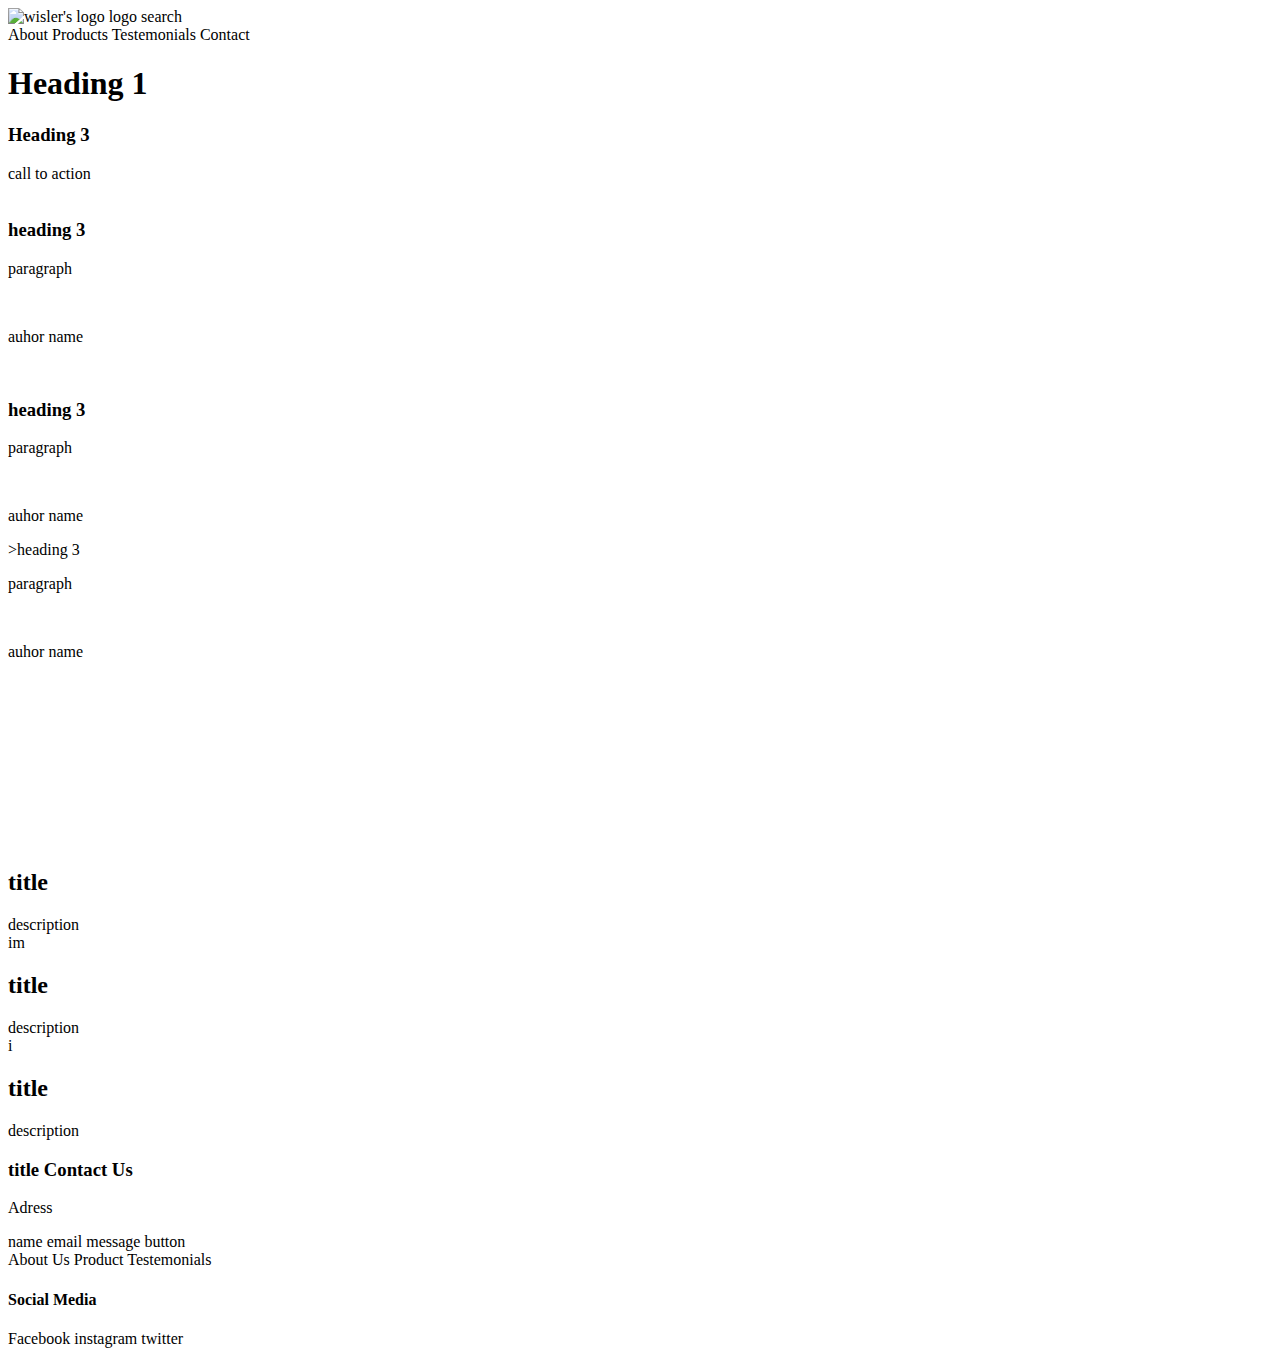
==== index.html @ d7641766 "html day1" ====
<!DOCTYPE html>
<html lang="en">
<head>
    <meta charset="UTF-8">
    <meta http-equiv="X-UA-Compatible" content="IE=edge">
    <meta name="viewport" content="width=
    , initial-scale=1.0">
    <meta name="description" content="WIsler UX/UI designer king">
    <meta name="keywords" content="UX/UI, Wisler101">
    <meta name="author" content="Wisler">
    <title>Wisler coding 101</title>
</head>
<body>
<!-- Header - start -->
<header>
<img src="" alt="wisler's logo"> logo
search
<nav>
    About
    Products
    Testemonials
    Contact
</nav>
</header>
<!-- Header - end -->

<!-- Hero - start -->
<section>
<h1> Heading 1</h1>
<h3> Heading 3</h3>
call to action
</section>
<!-- Hero - end -->

<!-- Articles Cards - start -->
<section>
       <!-- Card 1 - start -->
       <div>
           <img src="" alt="">
           <h3>heading 3</h3>
           <p>paragraph</p>
           <img src="" alt="">
           <p> auhor name</p>
    </div>
       <!-- Card 1 - end -->

    <!-- Card 2 - start -->
    <div>
        <img src="" alt="">
        <h3>heading 3</h3>
        <p>paragraph</p>
        <img src="" alt="">
        <p> auhor name</p>
        </div>
    <!-- Card 2 - end -->

    <!-- Card 3 - start -->
           <div>
            >heading 3</h3>
            <p>paragraph</p>
            <img src="" alt="">
            <p> auhor name</p>
           </div>
            <!-- Card 3 - end -->
            </section>
<!-- Articles Cards - end -->

<!-- Video - start -->
<section>
<video src="" type="video/,p4">
</video>
</section>
<!-- Video - start -->

<!-- feature - start -->
<section>
    <!-- feature 1 - start -->
    <div></div>
    <img src="" alt="">
    <h2>title</h2>
    <p1>description</p1>
</div>
    <!-- feature 1 - end -->

     <!-- feature 2 - start -->
     <div>
     im<img src="" alt="">
     <h2>title</h2>
     <p1>description</p1>
    </div>

     <!-- feature 2 - end -->

      <!-- feature 3 - start -->
      <div>
    i<img src="" alt="">
    <h2>title</h2>
    <p1>description</p1>
</div>
    <!-- feature 3 - end -->
</section>
<!-- feature - end -->

<!-- Contact - start -->
<section></section>
<div>
<h3>title Contact Us</h3>
<p>Adress</p>
</div>
<div>
name
email
message
button
</div>
</section>
<!-- Contact - end -->
<footer></footer>
    <!-- Menu - start -->
    <div>
    About Us
    Product
    Testemonials
</div>
    <!-- Menu - end -->

    <!-- social Media - start -->
    <div>
    <h4>Social Media</h4>
    Facebook
    instagram
    twitter

</div>
    <!-- social Media - end -->
</footer>
<!-- fooder - start -->

</body>
</html>
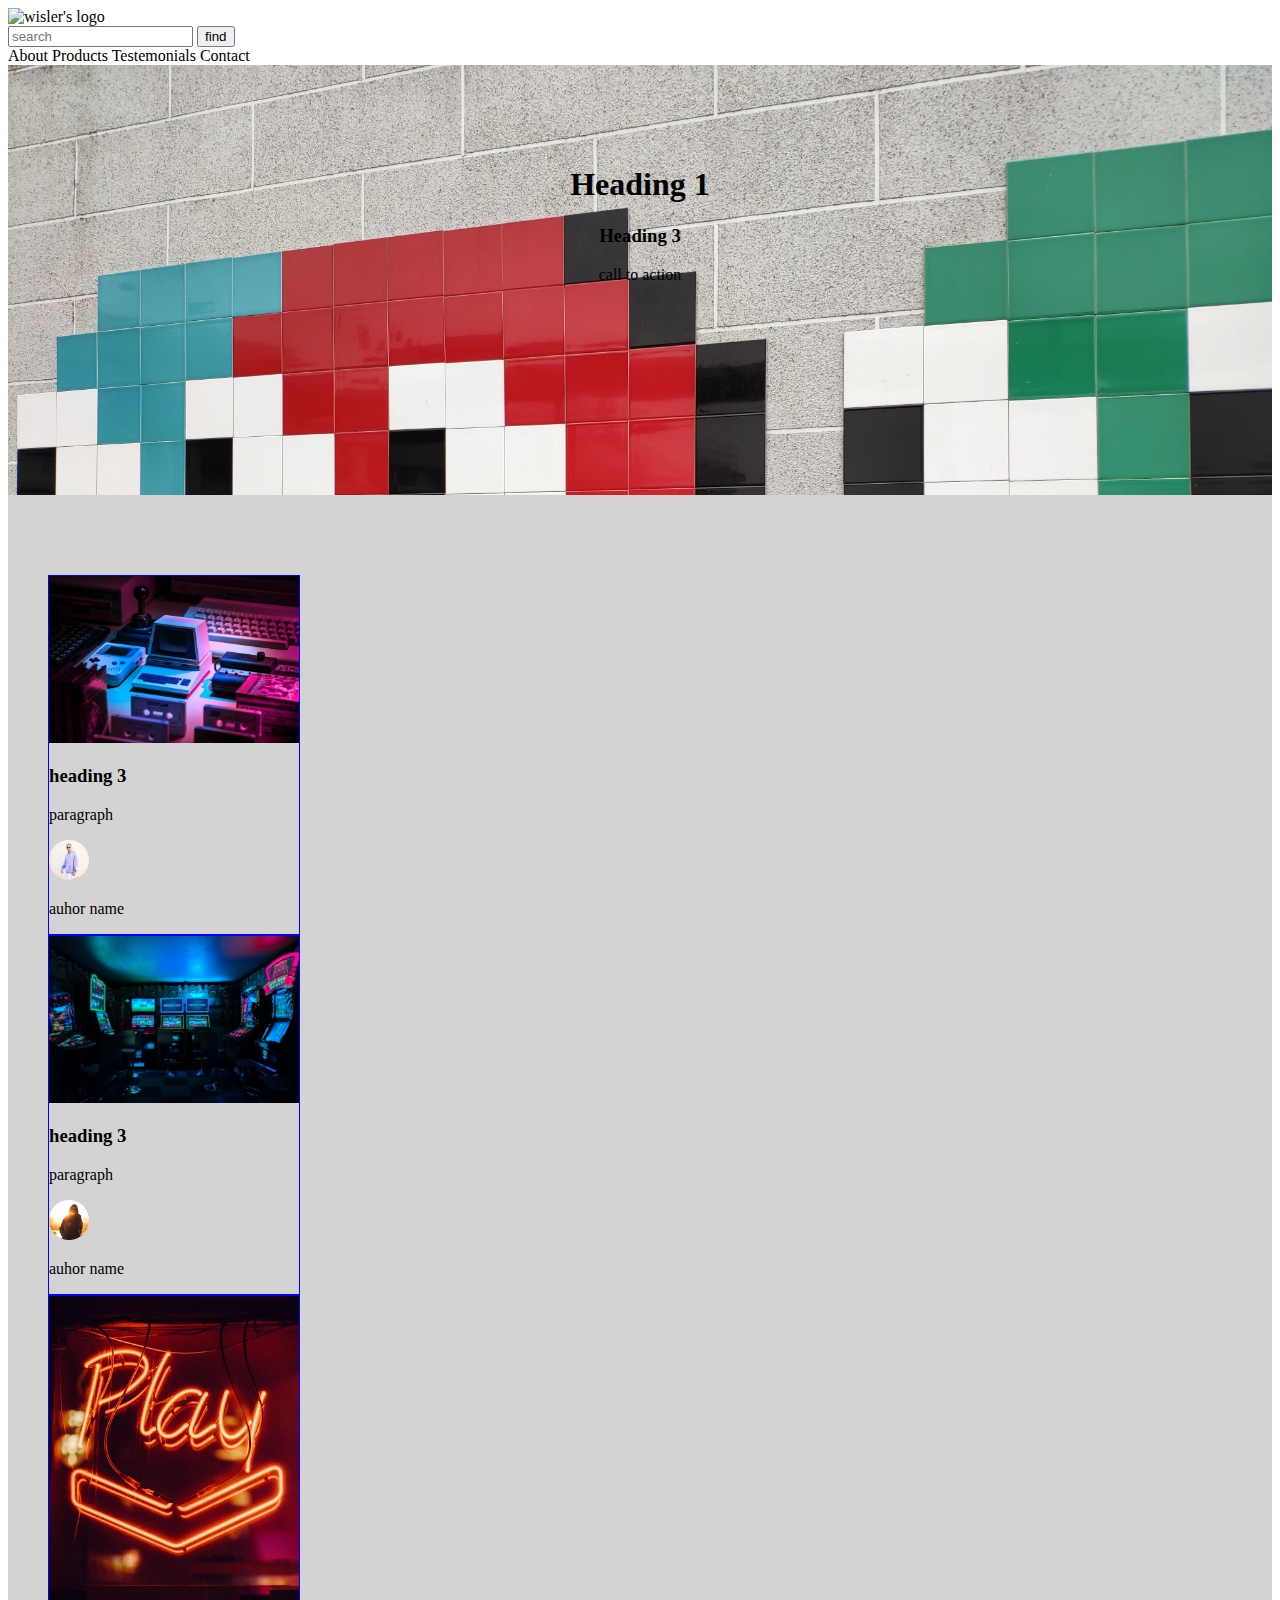
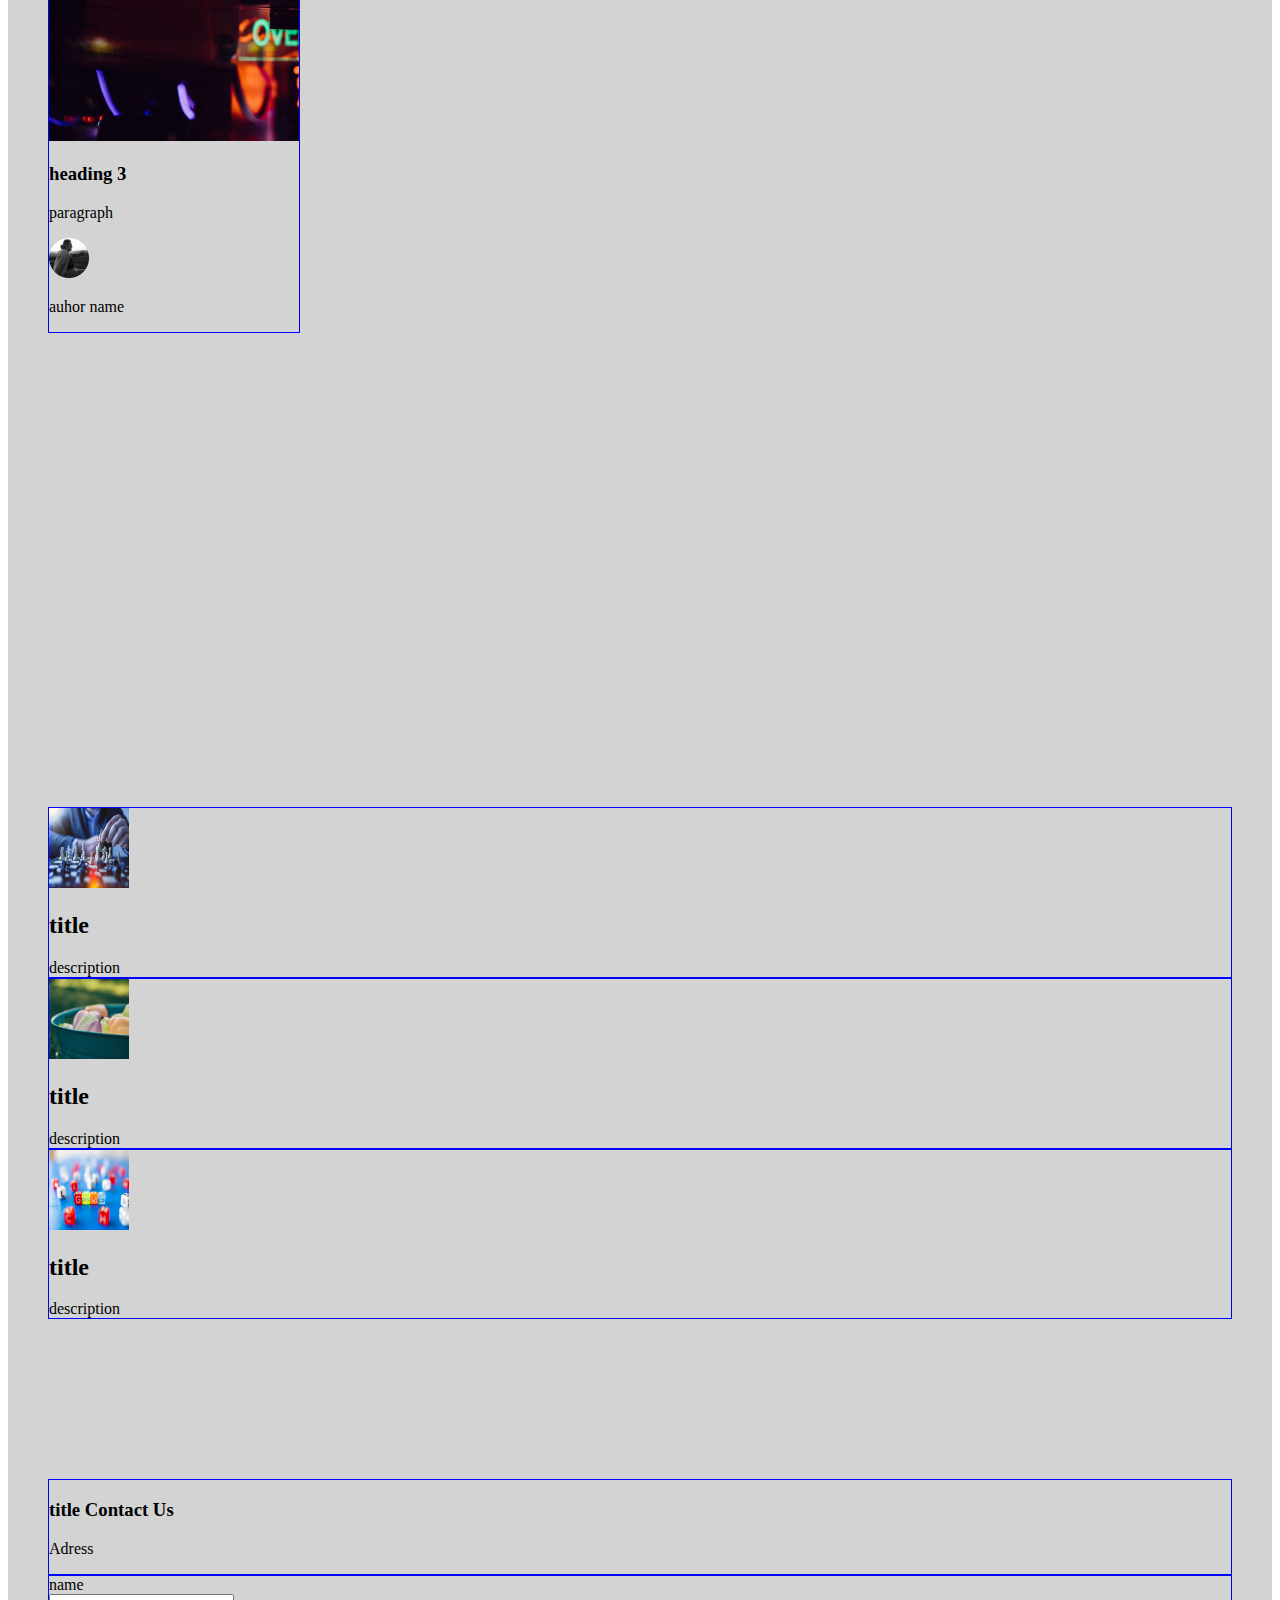
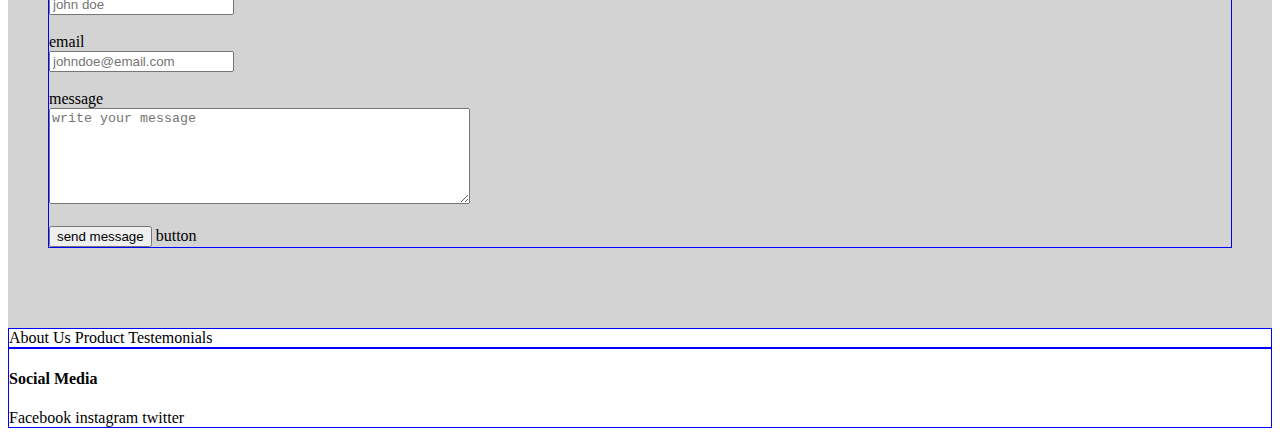
==== commit f795ae5e: "coding day 2" ====
--- a/index.html
+++ b/index.html
@@ -1,5 +1,6 @@
 <!DOCTYPE html>
 <html lang="en">
+
 <head>
     <meta charset="UTF-8">
     <meta http-equiv="X-UA-Compatible" content="IE=edge">
@@ -9,132 +10,159 @@
     <meta name="keywords" content="UX/UI, Wisler101">
     <meta name="author" content="Wisler">
     <title>Wisler coding 101</title>
+    <link rel="stylesheet" href="css/style.css">
 </head>
+
 <body>
-<!-- Header - start -->
-<header>
-<img src="" alt="wisler's logo"> logo
-search
-<nav>
-    About
-    Products
-    Testemonials
-    Contact
-</nav>
-</header>
-<!-- Header - end -->
+    <!-- Header - start -->
+    <header>
+        <img src="https://www.ironhack.com/assets/icons/ironhack_logos/logo.svg" alt="wisler's logo">
 
-<!-- Hero - start -->
-<section>
-<h1> Heading 1</h1>
-<h3> Heading 3</h3>
-call to action
-</section>
-<!-- Hero - end -->
+        <form action="#">
 
-<!-- Articles Cards - start -->
-<section>
-       <!-- Card 1 - start -->
-       <div>
-           <img src="" alt="">
-           <h3>heading 3</h3>
-           <p>paragraph</p>
-           <img src="" alt="">
-           <p> auhor name</p>
-    </div>
-       <!-- Card 1 - end -->
+            <input type="search" placeholder="search">
+            <input type="submit" value="find">
+        </form>
 
-    <!-- Card 2 - start -->
-    <div>
-        <img src="" alt="">
-        <h3>heading 3</h3>
-        <p>paragraph</p>
-        <img src="" alt="">
-        <p> auhor name</p>
+        <nav>
+            About
+            Products
+            Testemonials
+            Contact
+        </nav>
+    </header>
+    <!-- Header - end -->
+
+    <!-- Hero - start -->
+    <section id="hero">
+        <h1> Heading 1</h1>
+        <h3> Heading 3</h3>
+        call to action
+    </section>
+    <!-- Hero - end -->
+
+    <!-- Articles Cards - start -->
+    <section>
+        <!-- Card 1 - start -->
+        <div class="card">
+            <img src="img/lorenzo-herrera-p0j-mE6mGo4-unsplash.jpg" alt="" class="img-card">
+            <h3>heading 3</h3>
+            <p>paragraph</p>
+            <img src="img/avatar_01.png" alt="avatar">
+            <p>auhor name</p>
         </div>
-    <!-- Card 2 - end -->
+        <!-- Card 1 - end -->
 
-    <!-- Card 3 - start -->
-           <div>
-            >heading 3</h3>
+        <!-- Card 2 - start -->
+        <div class="card">
+            <img src="img/carl-raw-m3hn2Kn5Bns-unsplash.jpg" alt="avatar" class="img-card">
+            <h3>heading 3</h3>
             <p>paragraph</p>
-            <img src="" alt="">
-            <p> auhor name</p>
-           </div>
-            <!-- Card 3 - end -->
-            </section>
-<!-- Articles Cards - end -->
+            <img src="img/avatar_02.png" alt="">
+            <p>auhor name</p>
+        </div>
+        <!-- Card 2 - end -->
 
-<!-- Video - start -->
-<section>
-<video src="" type="video/,p4">
-</video>
-</section>
-<!-- Video - start -->
+        <!-- Card 3 - start -->
+        <div class="card">
+            <img src="img/clem-onojeghuo-kfoSKoWc9Gg-unsplash.jpg" alt="avatar" class="img-card">
+            <h3>heading 3</h3>
+            <p>paragraph</p>
+            <img src="img/avatar_03.png" alt="avatar">
+            <p>auhor name</p>
+        </div>
+        <!-- Card 3 - end -->
+    </section>
+    <!-- Articles Cards - end -->
 
-<!-- feature - start -->
-<section>
-    <!-- feature 1 - start -->
-    <div></div>
-    <img src="" alt="">
-    <h2>title</h2>
-    <p1>description</p1>
-</div>
-    <!-- feature 1 - end -->
+    <!-- Video - start -->
+    <section>
+        <video src="" type="video/,p4">
+        </video>
+    </section>
+    <!-- Video - start -->
 
-     <!-- feature 2 - start -->
-     <div>
-     im<img src="" alt="">
-     <h2>title</h2>
-     <p1>description</p1>
-    </div>
+    <!-- feature - start -->
+    <section>
+        <!-- feature 1 - start -->
+        <div>
+            <img src="img/jeshoots-com-fzOITuS1DIQ-unsplash.jpg" alt="" class="img-feat">
+            <h2>title</h2>
+            <p1>description</p1>
+        </div>
+        <!-- feature 1 - end -->
 
-     <!-- feature 2 - end -->
+        <!-- feature 2 - start -->
+        <div>
+            <img src="img/aaron-burden-EwQvHL2ETx8-unsplash.jpg" alt="" class="img-feat">
+            <h2>title</h2>
+            <p1>description</p1>
+        </div>
 
-      <!-- feature 3 - start -->
-      <div>
-    i<img src="" alt="">
-    <h2>title</h2>
-    <p1>description</p1>
-</div>
-    <!-- feature 3 - end -->
-</section>
-<!-- feature - end -->
+        <!-- feature 2 - end -->
 
-<!-- Contact - start -->
-<section></section>
-<div>
-<h3>title Contact Us</h3>
-<p>Adress</p>
-</div>
-<div>
-name
-email
-message
-button
-</div>
-</section>
-<!-- Contact - end -->
-<footer></footer>
+        <!-- feature 3 - start -->
+        <div>
+            <img src="img/andrey-metelev-DEuansgqjns-unsplash.jpg" alt="" class="img-feat">
+            <h2>title</h2>
+            <p1>description</p1>
+        </div>
+        <!-- feature 3 - end -->
+    </section>
+    <!-- feature - end -->
+
+    <!-- Contact - start -->
+    <section>
+        <div>
+            <h3>title Contact Us</h3>
+            <p>Adress</p>
+        </div>
+        <div>
+            <form>
+                <label for="name">name</label><br>
+
+                <input id="name" type="text" placeholder="john doe">
+
+                <br><br>
+
+
+                <label for="email">email</label><br>
+                <input id="email" type="email" placeholder="johndoe@email.com">
+
+                <br><br>
+
+                <label for="message">message</label><br>
+                <textarea id="message" rows="6" cols="50" placeholder="write your message"></textarea>
+
+                <br><br>
+
+                <input type="submit" value="send message">
+                button
+            </form>
+        </div>
+    </section>
+    <!-- Contact - end -->
+    <footer></footer>
     <!-- Menu - start -->
     <div>
-    About Us
-    Product
-    Testemonials
-</div>
+        About Us
+        Product
+        Testemonials
+    </div>
     <!-- Menu - end -->
 
     <!-- social Media - start -->
     <div>
-    <h4>Social Media</h4>
-    Facebook
-    instagram
-    twitter
+        <h4>Social Media</h4>
+        Facebook
+        instagram
+        twitter
 
-</div>
+    </div>
     <!-- social Media - end -->
-</footer>
-<!-- fooder - start -->
+    </footer>
+    <!-- fooder - start -->
 
 </body>
+
 </html>--- a/css/style.css
+++ b/css/style.css
@@ -0,0 +1,35 @@
+
+div {
+    border: 1px blue solid;
+}
+
+section {
+    background-color: lightgray;
+    padding: 80px 40px;
+}
+img {
+    /* width: 100%; */
+}
+
+.card {
+    width: 250px;
+    
+}
+
+.img-feat{
+    width: 80px;
+    height: 80px;
+    border-radius: 50;
+}
+
+.img-card {
+width: 100%;
+}
+
+
+#hero {
+    background-image: url("../img/kirill-sharkovski-jZ9TPXjoZQk-unsplash.jpg");
+    background-size: cover;
+    height: 30vh;
+    text-align: center;class="img-card"
+}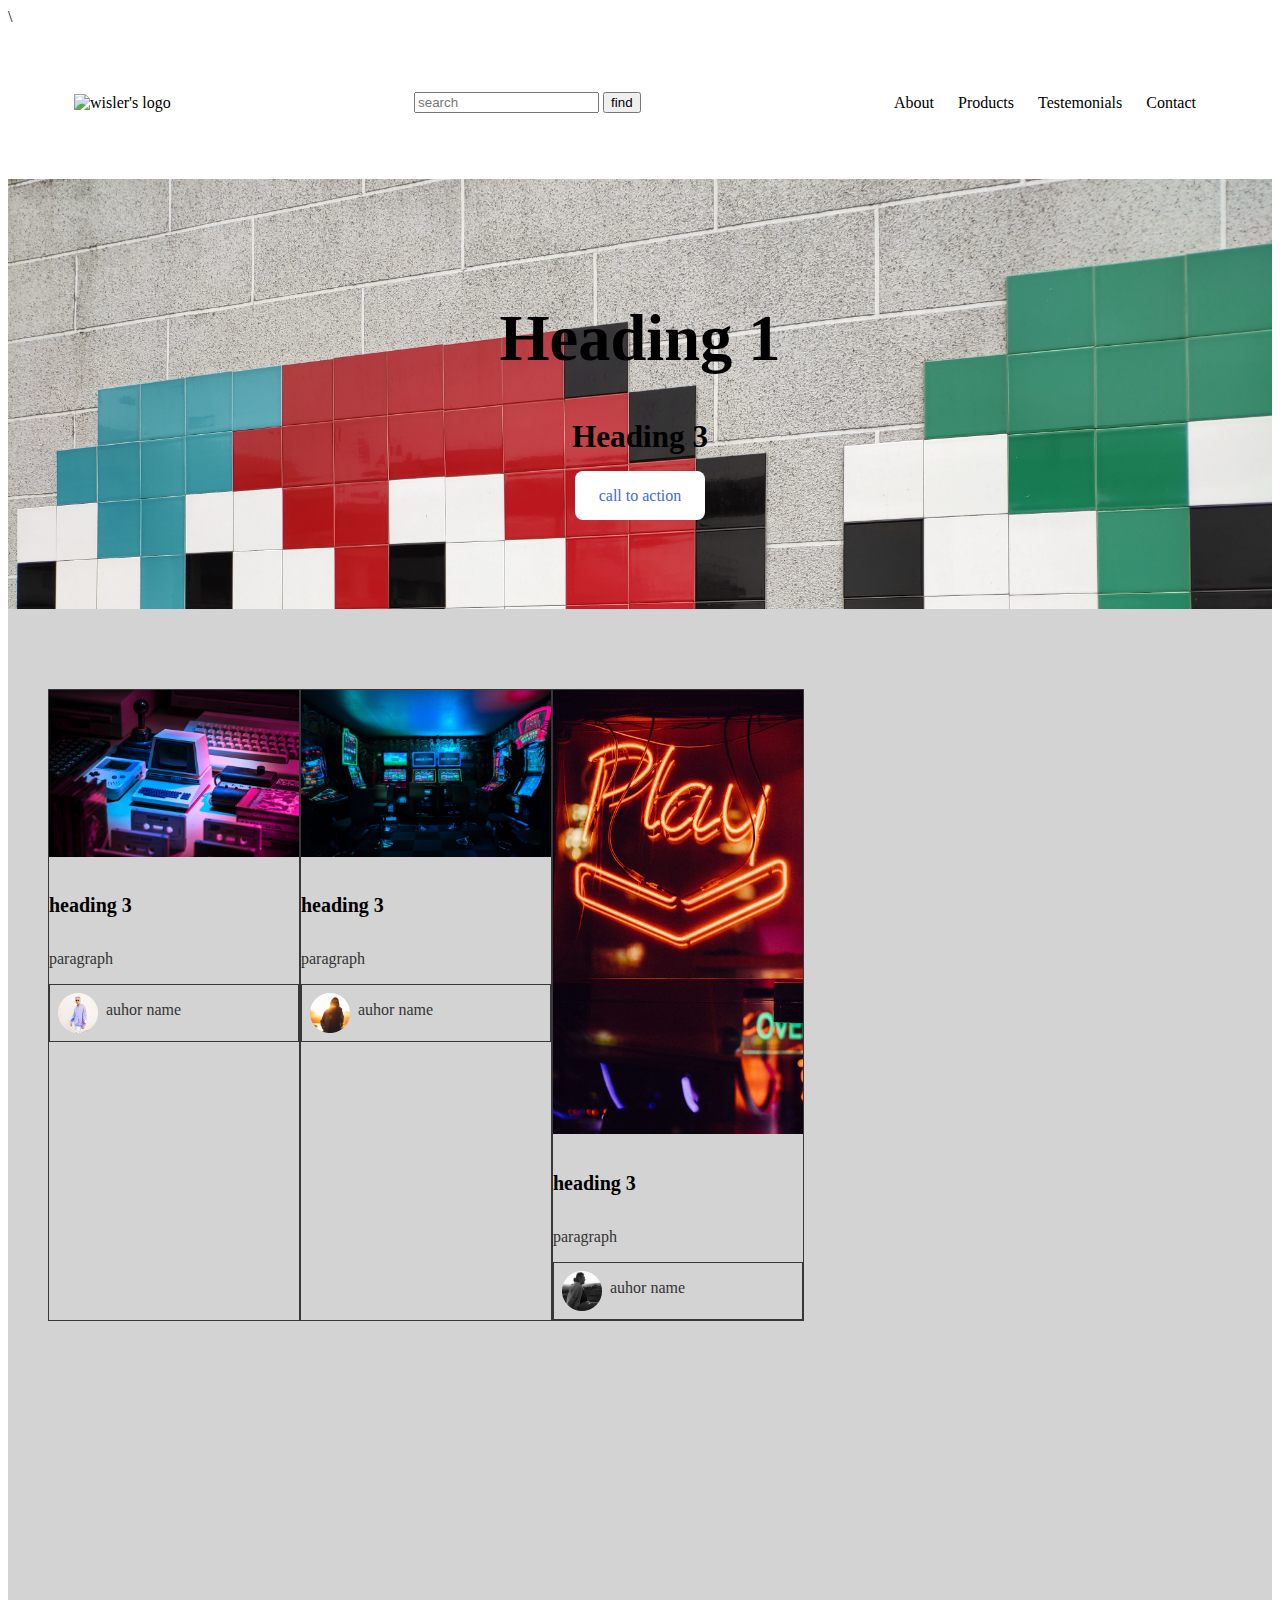
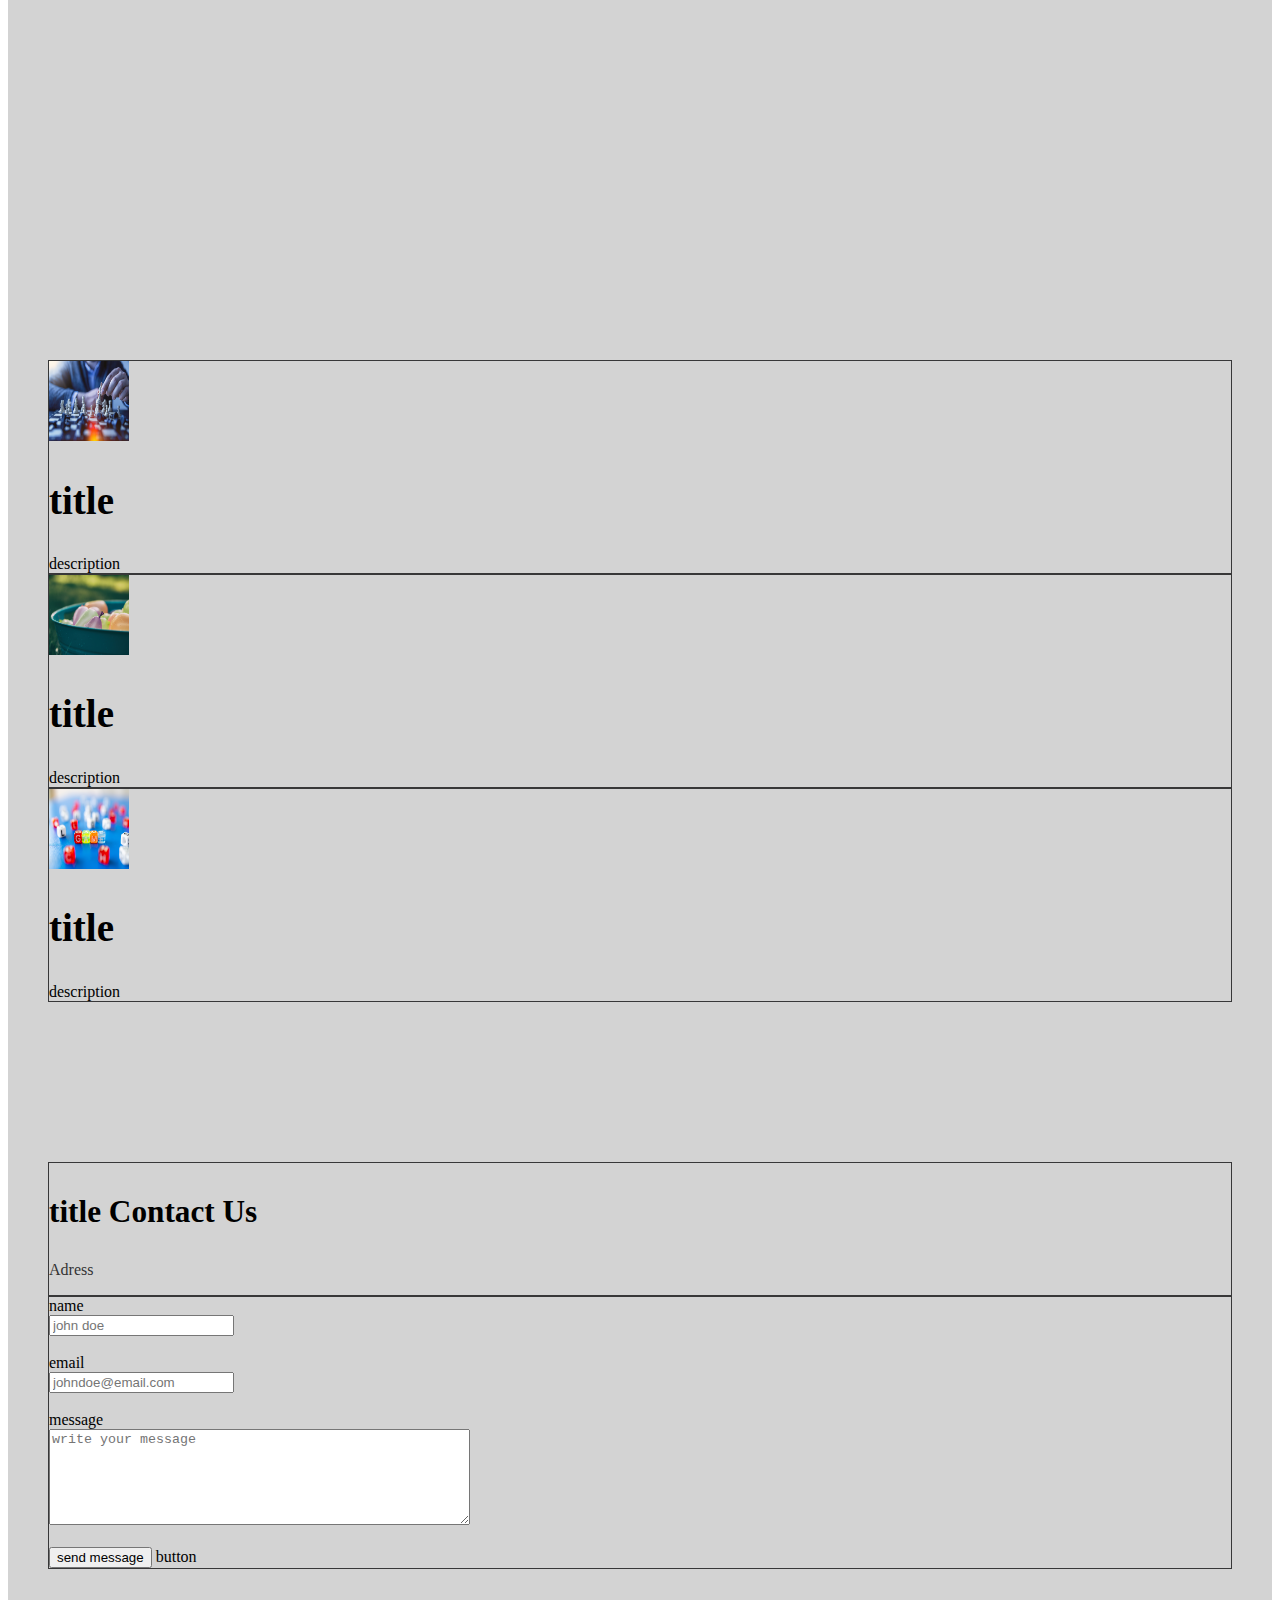
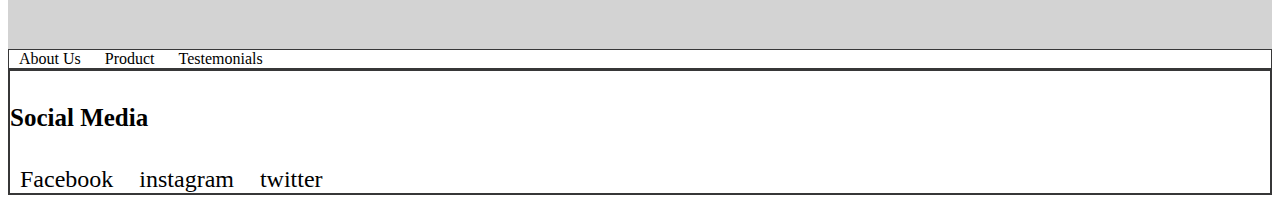
==== commit 2d1f420c: "day 3" ====
--- a/index.html
+++ b/index.html
@@ -11,11 +11,19 @@
     <meta name="author" content="Wisler">
     <title>Wisler coding 101</title>
     <link rel="stylesheet" href="css/style.css">
+
+    <!-- google fonts -->\
+    <link rel="preconnect" href="https://fonts.gstatic.com">
+    <link href="https://fonts.googleapis.com/css2?family=Quicksand&display=swap" rel="stylesheet">
+
+    <!-- icons -->
+    <link href="https://cdn.jsdelivr.net/npm/remixicon@2.5.0/fonts/remixicon.css" rel="stylesheet">
+
 </head>
 
 <body>
     <!-- Header - start -->
-    <header>
+    <header class="container"> 
         <img src="https://www.ironhack.com/assets/icons/ironhack_logos/logo.svg" alt="wisler's logo">
 
         <form action="#">
@@ -25,10 +33,10 @@
         </form>
 
         <nav>
-            About
-            Products
-            Testemonials
-            Contact
+           <a href=""> About </a>
+           <a href=""> Products </a>
+           <a href=""> Testemonials </a>
+           <a href="#contact"> Contact </a>
         </nav>
     </header>
     <!-- Header - end -->
@@ -37,48 +45,54 @@
     <section id="hero">
         <h1> Heading 1</h1>
         <h3> Heading 3</h3>
-        call to action
+       <a href="#" class="cta-button"><i class="ri-shopping-cart-2-fill"></i> call to action </a>
     </section>
     <!-- Hero - end -->
 
     <!-- Articles Cards - start -->
-    <section>
+    <section id="articles" class="container">
         <!-- Card 1 - start -->
         <div class="card">
             <img src="img/lorenzo-herrera-p0j-mE6mGo4-unsplash.jpg" alt="" class="img-card">
-            <h3>heading 3</h3>
+            <h5>heading 3</h5>
             <p>paragraph</p>
-            <img src="img/avatar_01.png" alt="avatar">
+            <Div class="container">
+            <img src="img/avatar_01.png" alt="avatar" class="author-photo"> 
             <p>auhor name</p>
+            </Div>
         </div>
         <!-- Card 1 - end -->
 
         <!-- Card 2 - start -->
         <div class="card">
             <img src="img/carl-raw-m3hn2Kn5Bns-unsplash.jpg" alt="avatar" class="img-card">
-            <h3>heading 3</h3>
+            <h5>heading 3</h5>
             <p>paragraph</p>
-            <img src="img/avatar_02.png" alt="">
+            <Div class="container">
+            <img src="img/avatar_02.png" alt="" class="author-photo">
             <p>auhor name</p>
+            </Div>
         </div>
         <!-- Card 2 - end -->
 
         <!-- Card 3 - start -->
         <div class="card">
             <img src="img/clem-onojeghuo-kfoSKoWc9Gg-unsplash.jpg" alt="avatar" class="img-card">
-            <h3>heading 3</h3>
+            <h5>heading 3</h5>
             <p>paragraph</p>
-            <img src="img/avatar_03.png" alt="avatar">
+            <Div class="container">
+            <img src="img/avatar_03.png" alt="avatar" class="author-photo">
             <p>auhor name</p>
+            </Div>
         </div>
         <!-- Card 3 - end -->
     </section>
     <!-- Articles Cards - end -->
 
     <!-- Video - start -->
-    <section>
-        <video src="" type="video/,p4">
-        </video>
+    <section id="video">
+        
+        <iframe width="560" height="315" src="https://www.youtube.com/embed/XodAVdadsic" title="YouTube video player" frameborder="0" allow="accelerometer; autoplay; clipboard-write; encrypted-media; gyroscope; picture-in-picture" allowfullscreen></iframe>
     </section>
     <!-- Video - start -->
 
@@ -112,7 +126,7 @@
     <!-- feature - end -->
 
     <!-- Contact - start -->
-    <section>
+    <section id="contact">
         <div>
             <h3>title Contact Us</h3>
             <p>Adress</p>
@@ -145,18 +159,19 @@
     <footer></footer>
     <!-- Menu - start -->
     <div>
-        About Us
-        Product
-        Testemonials
+       <a href=""> About Us </a>
+       <a href=""> Product </a>
+       <a href=""> Testemonials </a>
     </div>
     <!-- Menu - end -->
 
     <!-- social Media - start -->
     <div>
+        <div class="icons">
         <h4>Social Media</h4>
-        Facebook
-        instagram
-        twitter
+        <a href="https://www.facebook.com/wisler"><i class="ri-facebook-box-line"></i> Facebook</a>
+        <a href="https://www.instagram.com/wisler"><i class="ri-instagram-line"></i> instagram</a>
+        <a href="https://www.twitter.com/wisler"><i class="ri-twitter-line"></i> twitter</a>
 
     </div>
     <!-- social Media - end -->
--- a/css/style.css
+++ b/css/style.css
@@ -1,12 +1,40 @@
+
+h1, h2, h3, h4, h5, h6, p, {font-family: 'Quicksand', sans-serif;
+
+}
+
+h1 {font-size: 4.029rem;
+}
+h2 {font-size: 2.441rem;
+}
+h3 {font-size: 1.953rem;
+}
+h4 {font-size: 1.563rem;
+}
+h5 {font-size: 1.25rem;
+}
+h6 {font-size: 1rem;
+}
+p {color: #333;
+}
+
+
 
 div {
-    border: 1px blue solid;
+    border: 1px rgb(55, 55, 56) solid;
 }
 
 section {
     background-color: lightgray;
     padding: 80px 40px;
 }
+
+header {
+    justify-content: space-between;
+    align-items: center;
+    padding: 66px;
+}
+
 img {
     /* width: 100%; */
 }
@@ -32,4 +60,48 @@
     background-size: cover;
     height: 30vh;
     text-align: center;class="img-card"
+}
+
+.icons {font-size: 24px;
+}
+
+.container {
+    display: flex;
+  }
+  .author-card {
+      align-items: center;
+  }
+  .author-photo {
+      width: 40px;
+      height: 40px;
+      margin: 8px;
+  }
+
+
+/* links */
+a:link, a:visited {
+    padding: 10px;
+    text-decoration: none;
+    color: black;
+}
+a:hover {
+    color: royalblue;
+}
+a:active {
+    color: lime;
+}
+
+/* cta botton */
+a.cta-button:link,  a.cta-button:visited {
+    background-color: white;
+    border-radius: 8px;
+    color: royalblue;
+    padding: 16px 24px;
+
+}a.cta-button:hover {
+    background-color: lightsteelblue;
+}
+
+a.cta-button:active {
+    background-color: wheat;
 }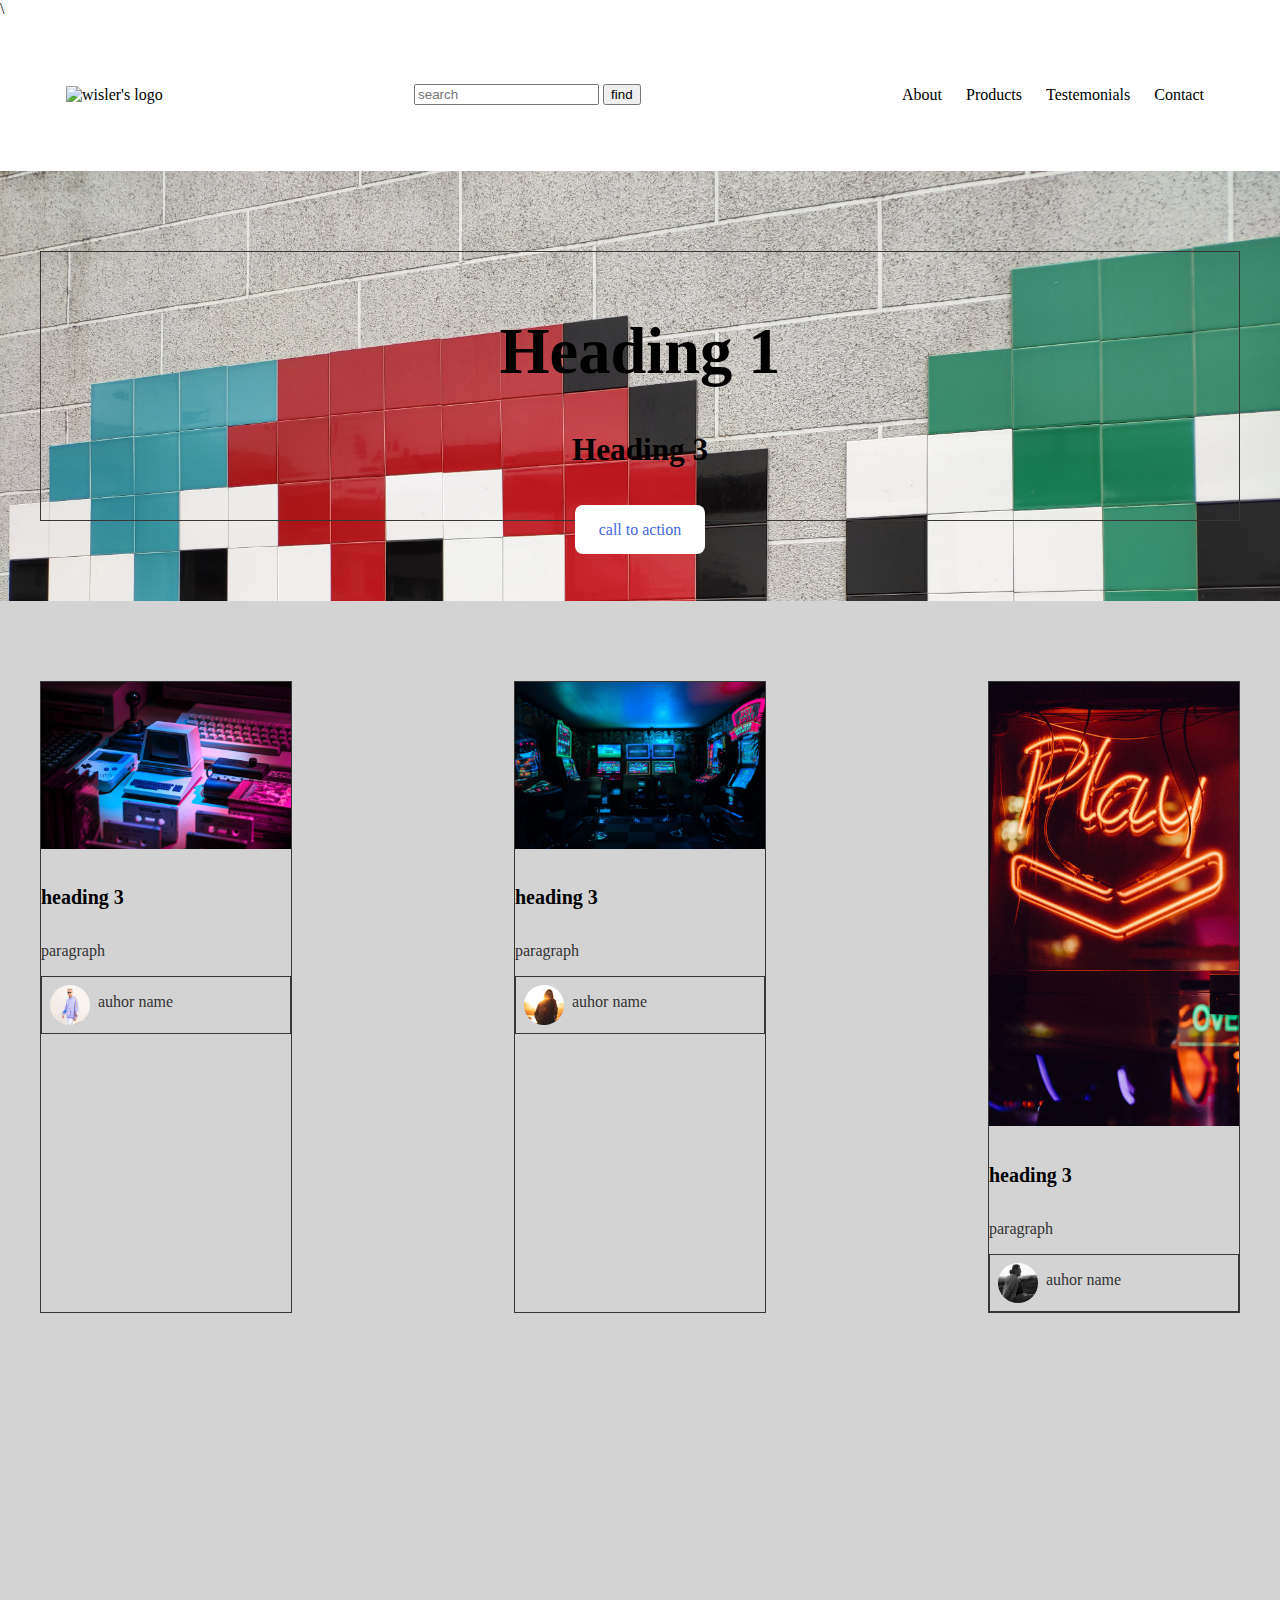
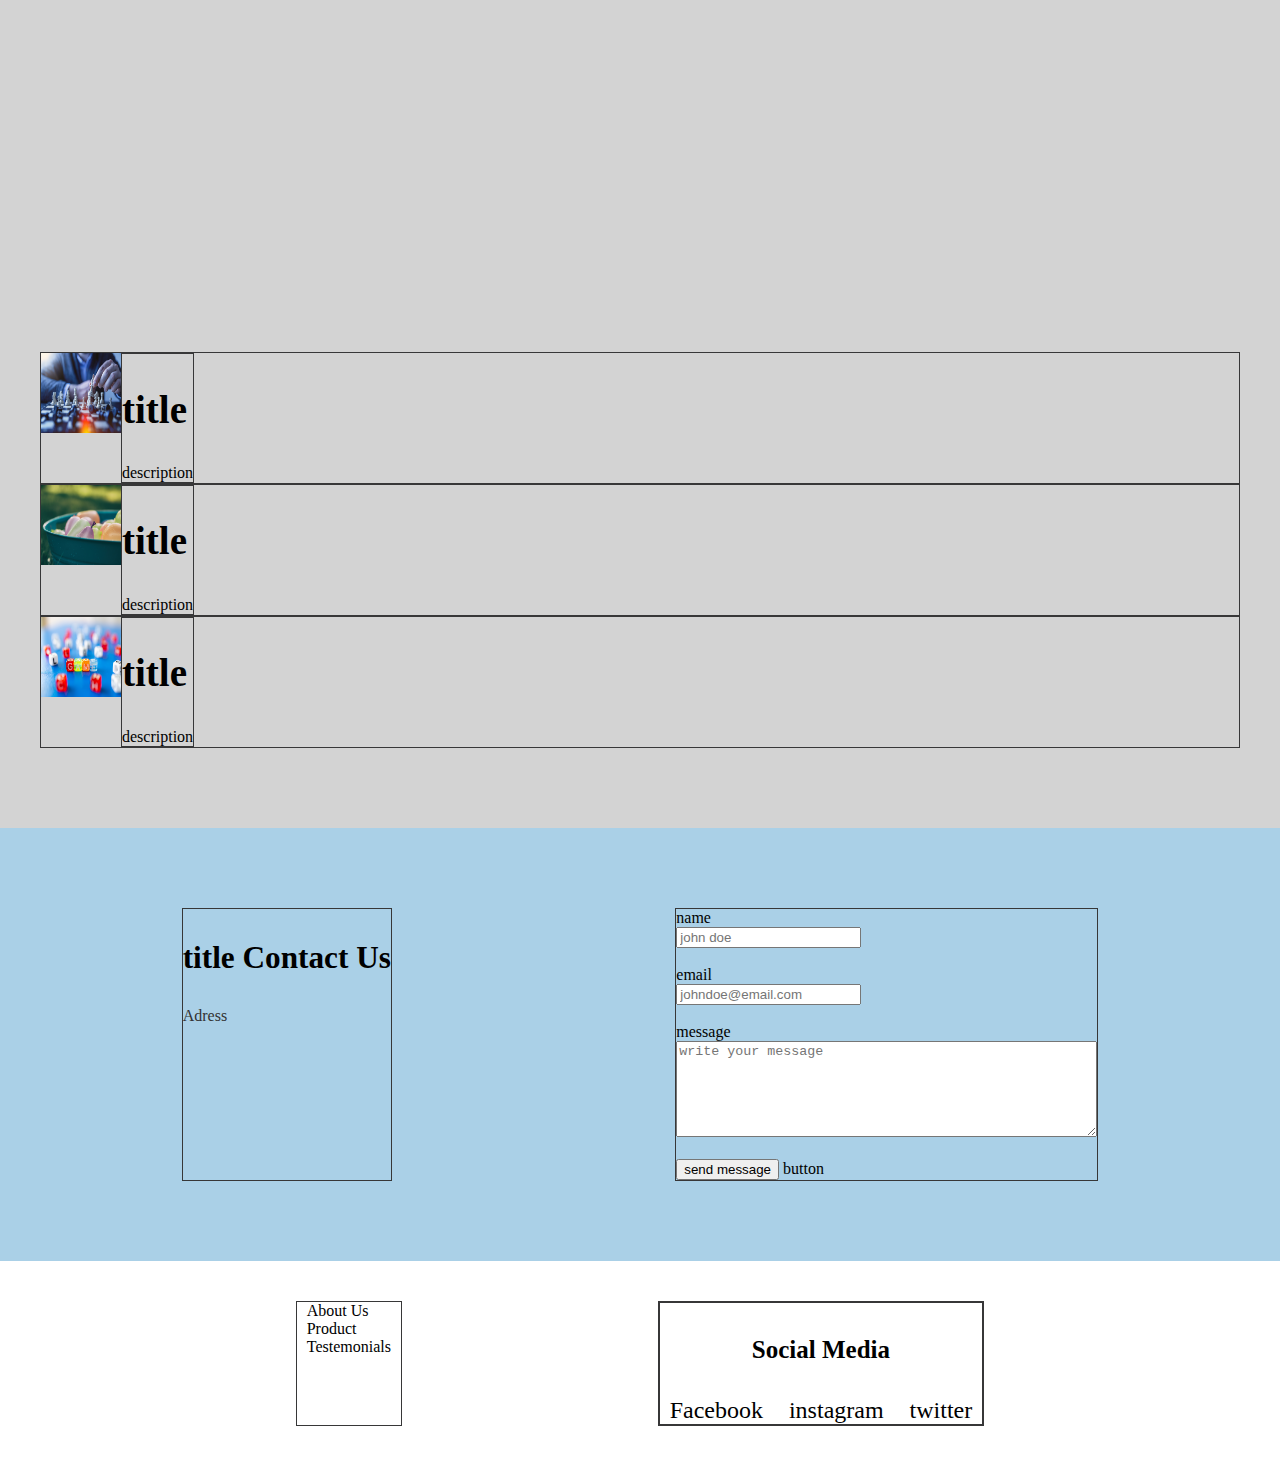
==== commit 03569a5f: "day 4" ====
--- a/index.html
+++ b/index.html
@@ -43,8 +43,10 @@
 
     <!-- Hero - start -->
     <section id="hero">
+        <div>
         <h1> Heading 1</h1>
         <h3> Heading 3</h3>
+    </div>
        <a href="#" class="cta-button"><i class="ri-shopping-cart-2-fill"></i> call to action </a>
     </section>
     <!-- Hero - end -->
@@ -97,36 +99,39 @@
     <!-- Video - start -->
 
     <!-- feature - start -->
-    <section>
+    <section id="features">
         <!-- feature 1 - start -->
-        <div>
+        <div class="container">
             <img src="img/jeshoots-com-fzOITuS1DIQ-unsplash.jpg" alt="" class="img-feat">
-            <h2>title</h2>
-            <p1>description</p1>
+            <div><h2>title</h2>
+                 <p1>description</p1>
+            </div>
         </div>
         <!-- feature 1 - end -->
 
         <!-- feature 2 - start -->
-        <div>
+        <div class="container">
             <img src="img/aaron-burden-EwQvHL2ETx8-unsplash.jpg" alt="" class="img-feat">
-            <h2>title</h2>
-            <p1>description</p1>
+            <div><h2>title</h2>
+                 <p1>description</p1>
+            </div>
         </div>
 
         <!-- feature 2 - end -->
 
         <!-- feature 3 - start -->
-        <div>
+        <div class="container">
             <img src="img/andrey-metelev-DEuansgqjns-unsplash.jpg" alt="" class="img-feat">
-            <h2>title</h2>
-            <p1>description</p1>
+            <div><h2>title</h2>
+                 <p1>description</p1>
+            </div>
         </div>
         <!-- feature 3 - end -->
     </section>
     <!-- feature - end -->
 
     <!-- Contact - start -->
-    <section id="contact">
+    <section id="contact" class="container">
         <div>
             <h3>title Contact Us</h3>
             <p>Adress</p>
@@ -156,23 +161,24 @@
         </div>
     </section>
     <!-- Contact - end -->
-    <footer></footer>
+    <footer class="container">
     <!-- Menu - start -->
     <div>
-       <a href=""> About Us </a>
-       <a href=""> Product </a>
-       <a href=""> Testemonials </a>
+       <a href="#"> About Us </a> <br>
+       <a href="#"> Product </a><br>
+       <a href="#"> Testemonials </a><br>
     </div>
     <!-- Menu - end -->
 
     <!-- social Media - start -->
     <div>
         <div class="icons">
-        <h4>Social Media</h4>
-        <a href="https://www.facebook.com/wisler"><i class="ri-facebook-box-line"></i> Facebook</a>
-        <a href="https://www.instagram.com/wisler"><i class="ri-instagram-line"></i> instagram</a>
-        <a href="https://www.twitter.com/wisler"><i class="ri-twitter-line"></i> twitter</a>
-
+            <h4>Social Media</h4>
+            <a href="https://www.facebook.com/wisler"><i class="ri-facebook-box-line"></i> Facebook</a>
+            <a href="https://www.instagram.com/wisler"><i class="ri-instagram-line"></i> instagram</a>
+            <a href="https://www.twitter.com/wisler"><i class="ri-twitter-line"></i> twitter</a>
+    
+        </div>
     </div>
     <!-- social Media - end -->
     </footer>
--- a/css/style.css
+++ b/css/style.css
@@ -1,6 +1,10 @@
 
-h1, h2, h3, h4, h5, h6, p, {font-family: 'Quicksand', sans-serif;
-
+h1, h2, h3, h4, h5, h6, p, {
+    font-family: 'Quicksand', sans-serif;
+    margin: 10px 0px;
+}
+body {
+    margin: 0;
 }
 
 h1 {font-size: 4.029rem;
@@ -35,6 +39,11 @@
     padding: 66px;
 }
 
+footer {
+    justify-content: space-evenly;
+    padding: 40px;
+}
+
 img {
     /* width: 100%; */
 }
@@ -59,10 +68,15 @@
     background-image: url("../img/kirill-sharkovski-jZ9TPXjoZQk-unsplash.jpg");
     background-size: cover;
     height: 30vh;
-    text-align: center;class="img-card"
+    text-align: center; class:"img-card"
+}
+#hero div {
+    padding: 20px;
 }
 
-.icons {font-size: 24px;
+.icons {
+    font-size: 24px;
+    text-align: center;
 }
 
 .container {
@@ -104,4 +118,14 @@
 
 a.cta-button:active {
     background-color: wheat;
+}
+
+
+#articles {
+    justify-content: space-between;
+}
+
+#contact {
+    justify-content: space-around;
+    background-color:rgb(170, 208, 231);
 }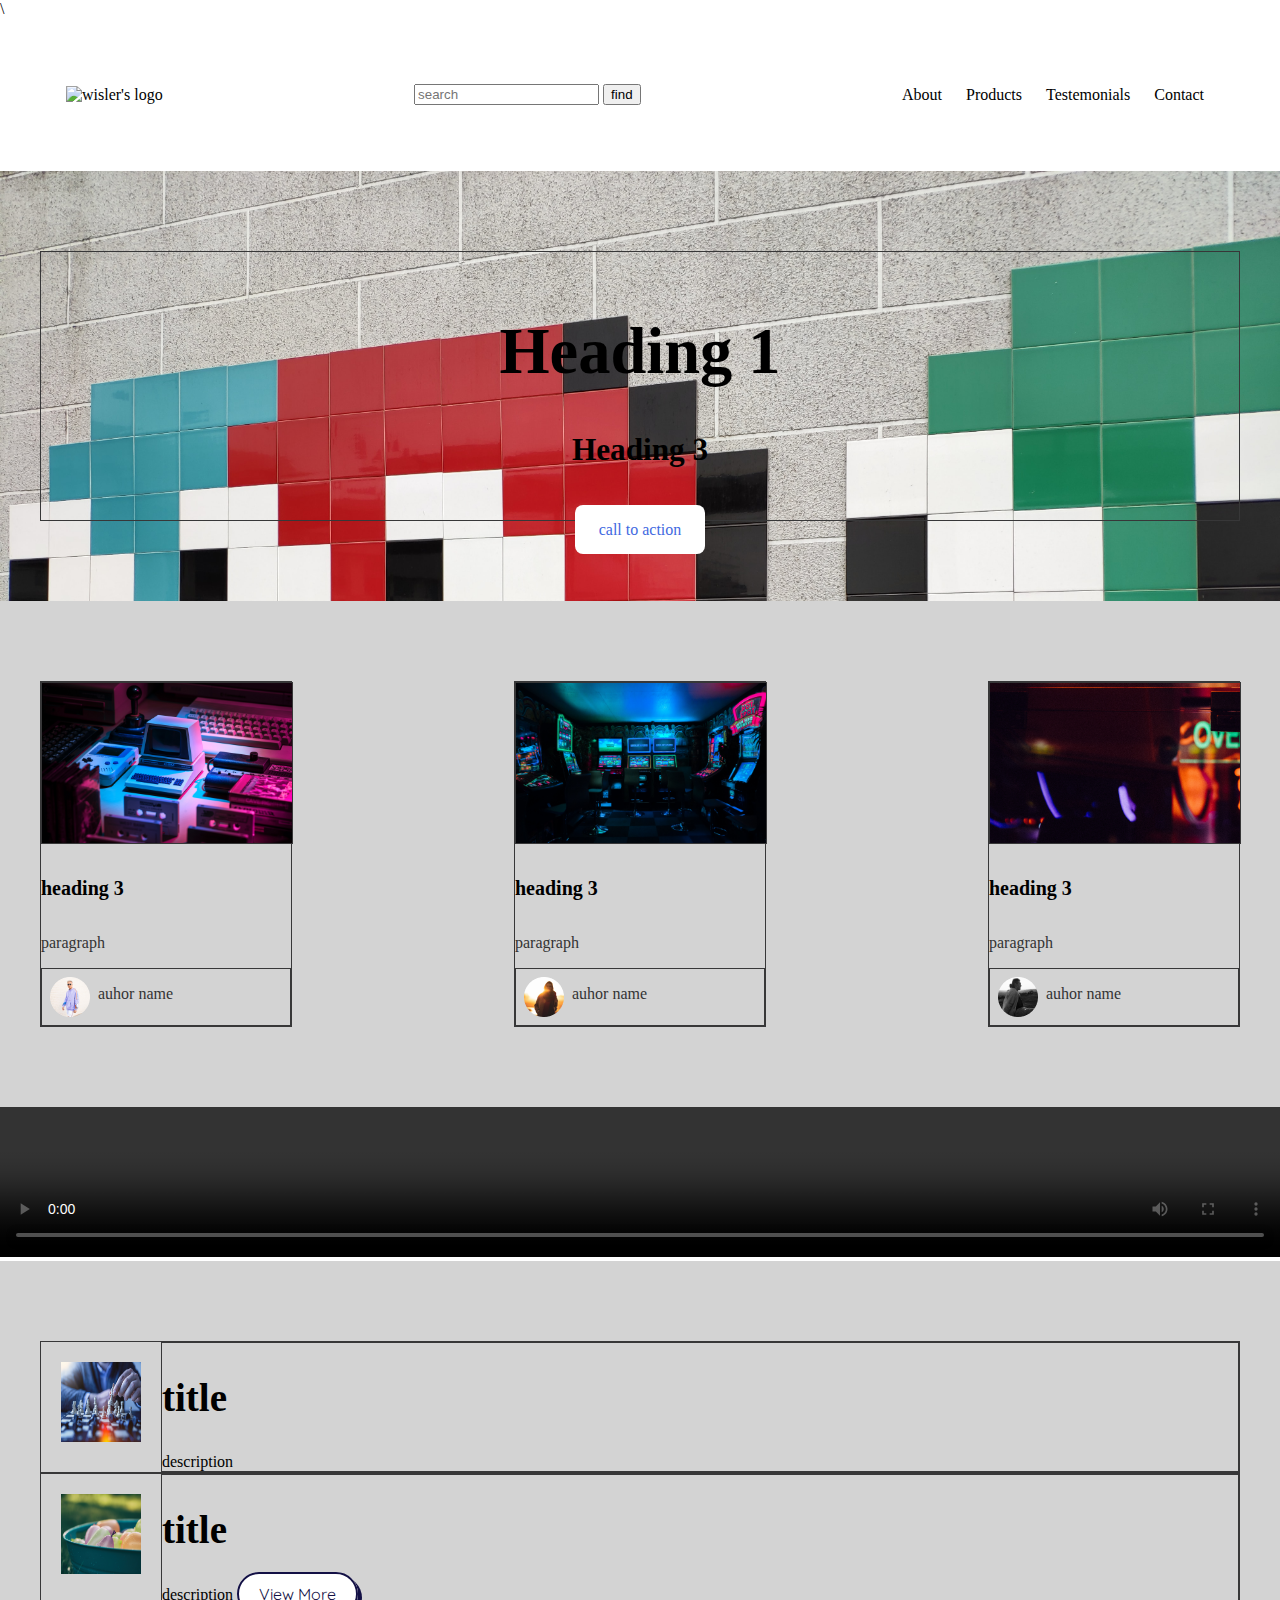
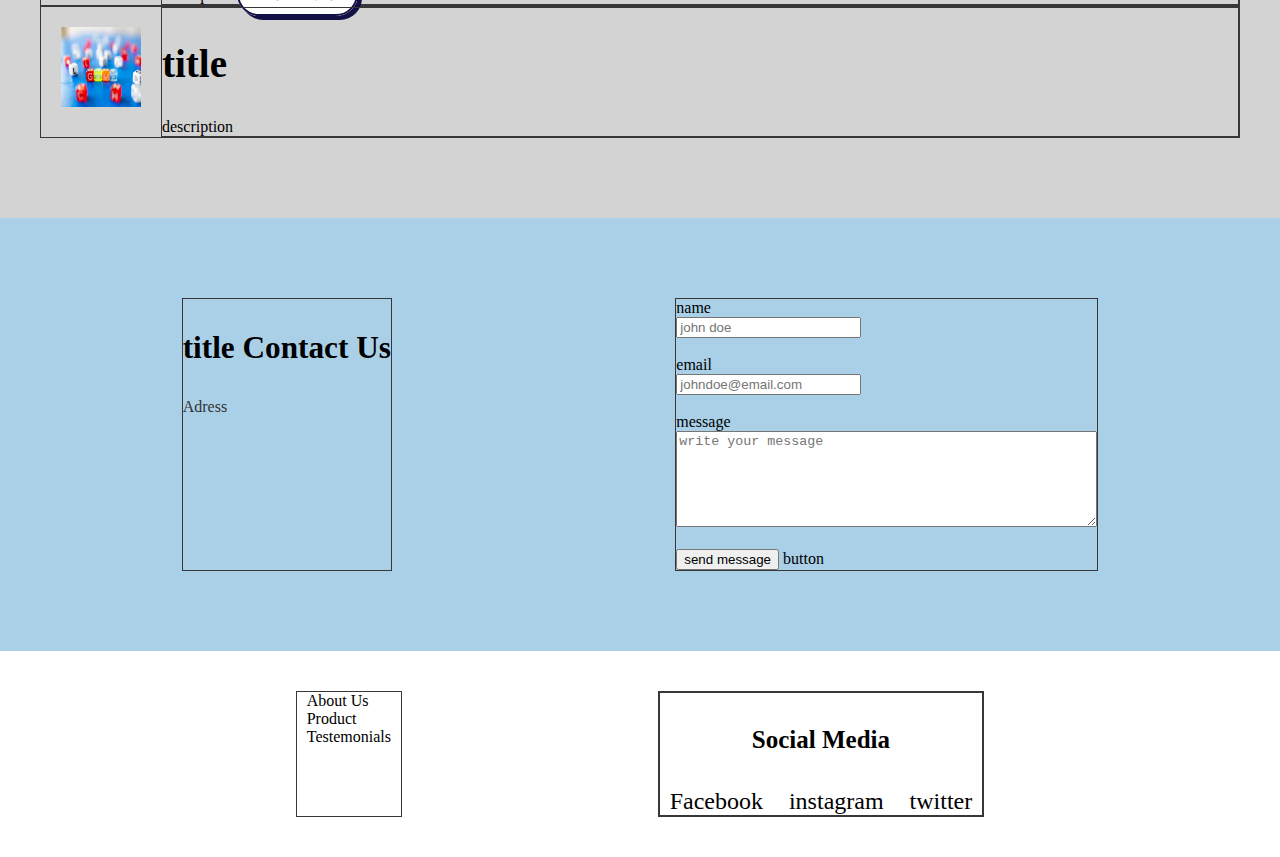
==== commit 7b379061: "day 5" ====
--- a/index.html
+++ b/index.html
@@ -55,7 +55,9 @@
     <section id="articles" class="container">
         <!-- Card 1 - start -->
         <div class="card">
+            <div class="img-holder">
             <img src="img/lorenzo-herrera-p0j-mE6mGo4-unsplash.jpg" alt="" class="img-card">
+        </div>
             <h5>heading 3</h5>
             <p>paragraph</p>
             <Div class="container">
@@ -67,7 +69,9 @@
 
         <!-- Card 2 - start -->
         <div class="card">
+            <div class="img-holder">
             <img src="img/carl-raw-m3hn2Kn5Bns-unsplash.jpg" alt="avatar" class="img-card">
+        </div>
             <h5>heading 3</h5>
             <p>paragraph</p>
             <Div class="container">
@@ -79,7 +83,9 @@
 
         <!-- Card 3 - start -->
         <div class="card">
+            <div class="img-holder">
             <img src="img/clem-onojeghuo-kfoSKoWc9Gg-unsplash.jpg" alt="avatar" class="img-card">
+        </div>
             <h5>heading 3</h5>
             <p>paragraph</p>
             <Div class="container">
@@ -92,10 +98,10 @@
     <!-- Articles Cards - end -->
 
     <!-- Video - start -->
-    <section id="video">
+    <video controls>
         
-        <iframe width="560" height="315" src="https://www.youtube.com/embed/XodAVdadsic" title="YouTube video player" frameborder="0" allow="accelerometer; autoplay; clipboard-write; encrypted-media; gyroscope; picture-in-picture" allowfullscreen></iframe>
-    </section>
+        <source src="https://www.youtube.com/embed/XodAVdadsic" title="YouTube video player">
+    </video>
     <!-- Video - start -->
 
     <!-- feature - start -->
@@ -103,7 +109,8 @@
         <!-- feature 1 - start -->
         <div class="container">
             <img src="img/jeshoots-com-fzOITuS1DIQ-unsplash.jpg" alt="" class="img-feat">
-            <div><h2>title</h2>
+            <div class="feature-item">
+                <h2>title</h2>
                  <p1>description</p1>
             </div>
         </div>
@@ -112,8 +119,10 @@
         <!-- feature 2 - start -->
         <div class="container">
             <img src="img/aaron-burden-EwQvHL2ETx8-unsplash.jpg" alt="" class="img-feat">
-            <div><h2>title</h2>
+            <div class="feature-item">
+                <h2>title</h2>
                  <p1>description</p1>
+                 <a href="#" class="btn-rocio">View More</a>
             </div>
         </div>
 
@@ -122,7 +131,8 @@
         <!-- feature 3 - start -->
         <div class="container">
             <img src="img/andrey-metelev-DEuansgqjns-unsplash.jpg" alt="" class="img-feat">
-            <div><h2>title</h2>
+            <div class="feature-item">
+                <h2>title</h2>
                  <p1>description</p1>
             </div>
         </div>
--- a/css/style.css
+++ b/css/style.css
@@ -50,17 +50,34 @@
 
 .card {
     width: 250px;
-    
+}
+
+.img-holder {
+    position: relative;
+    height: 160px;
+    width: 100%;
+    overflow: hidden;
+}
+
+.img-card {
+    position: absolute;
+    right: 0;
+    bottom: 0;
+    width: 100%;
 }
 
 .img-feat{
     width: 80px;
     height: 80px;
     border-radius: 50;
+    margin: 20px;
 }
 
-.img-card {
-width: 100%;
+video {
+    width: 100%;
+}
+#video {
+    padding: 0;
 }
 
 
@@ -128,4 +145,18 @@
 #contact {
     justify-content: space-around;
     background-color:rgb(170, 208, 231);
+}
+
+.feature-item {
+    flex-grow: 1;
+}
+
+a.btn-rocio {
+    font-family: 'Quicksand', sans-serif;
+    color: #131045;
+    background-color: white;
+    border: 2px solid #131045;
+    padding: 10px 20px;
+    box-shadow: 4px 4px 0 #131045;
+    border-radius: 100px;
 }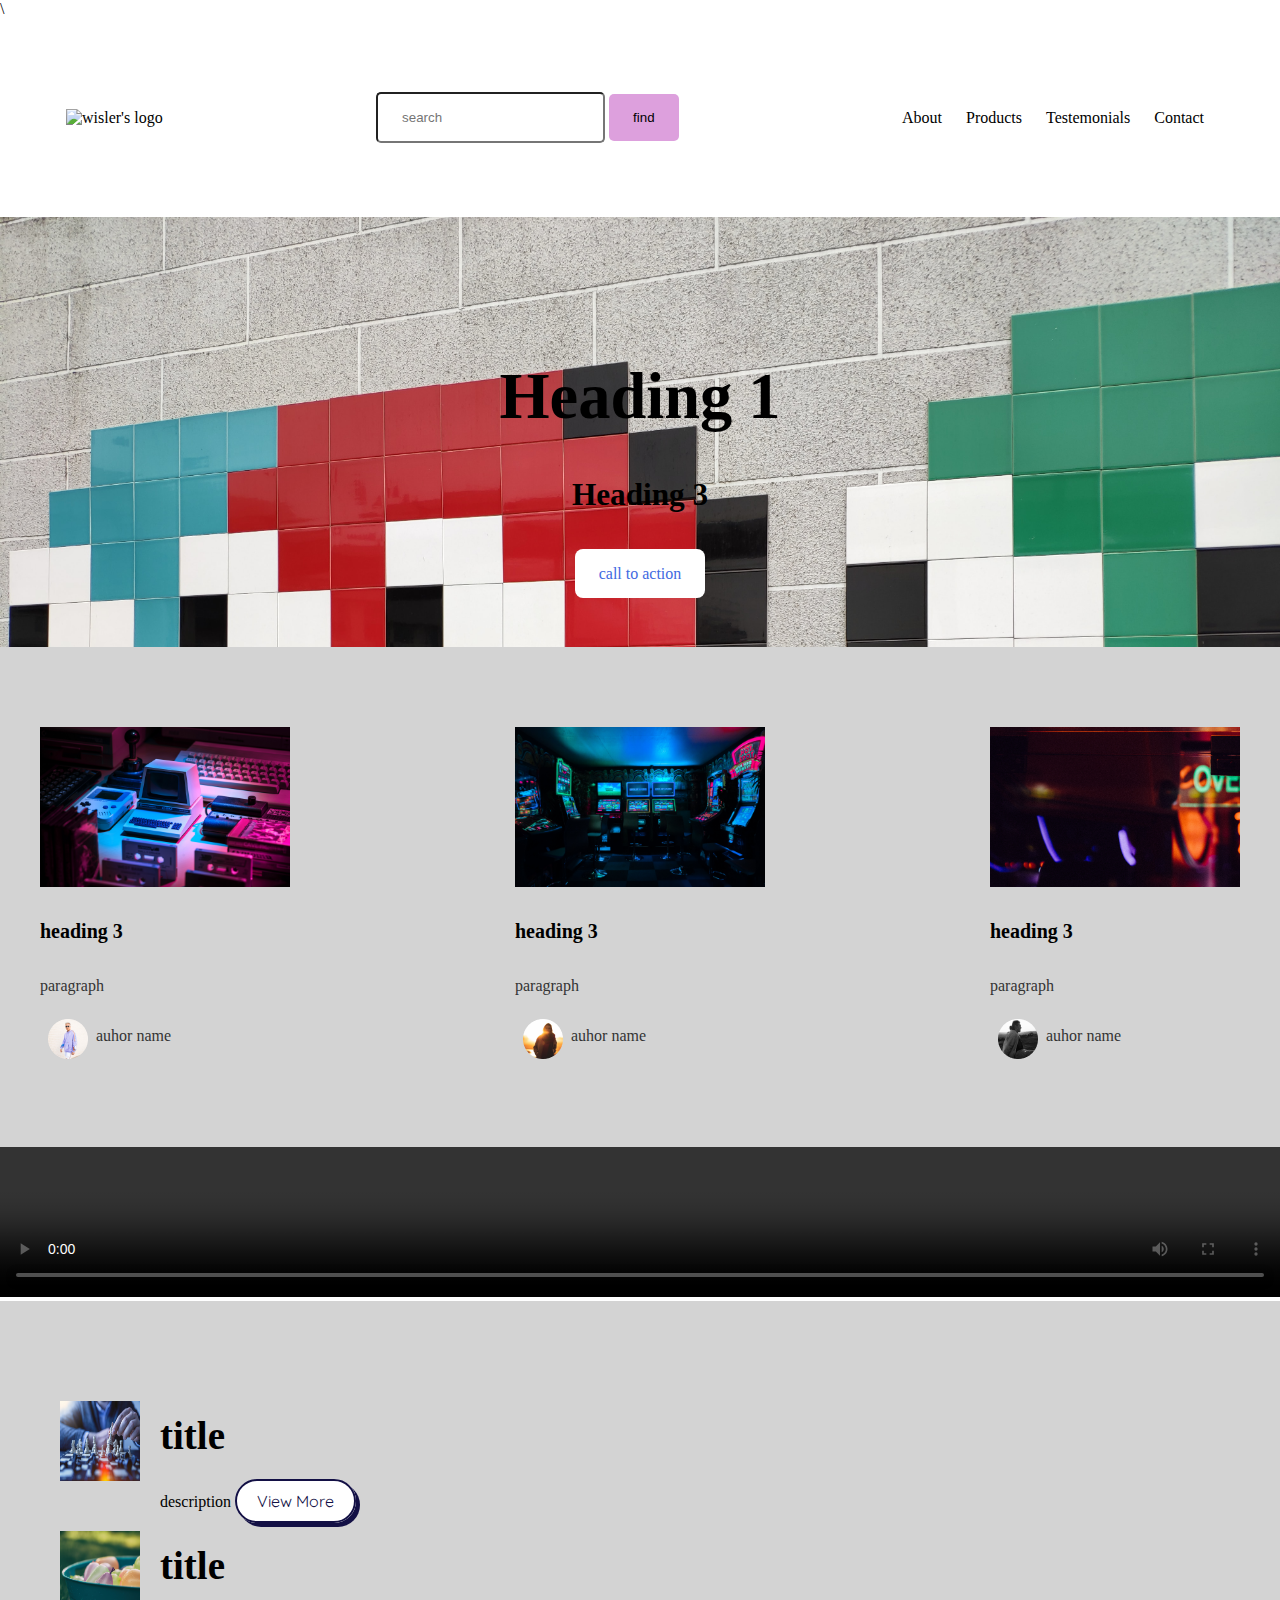
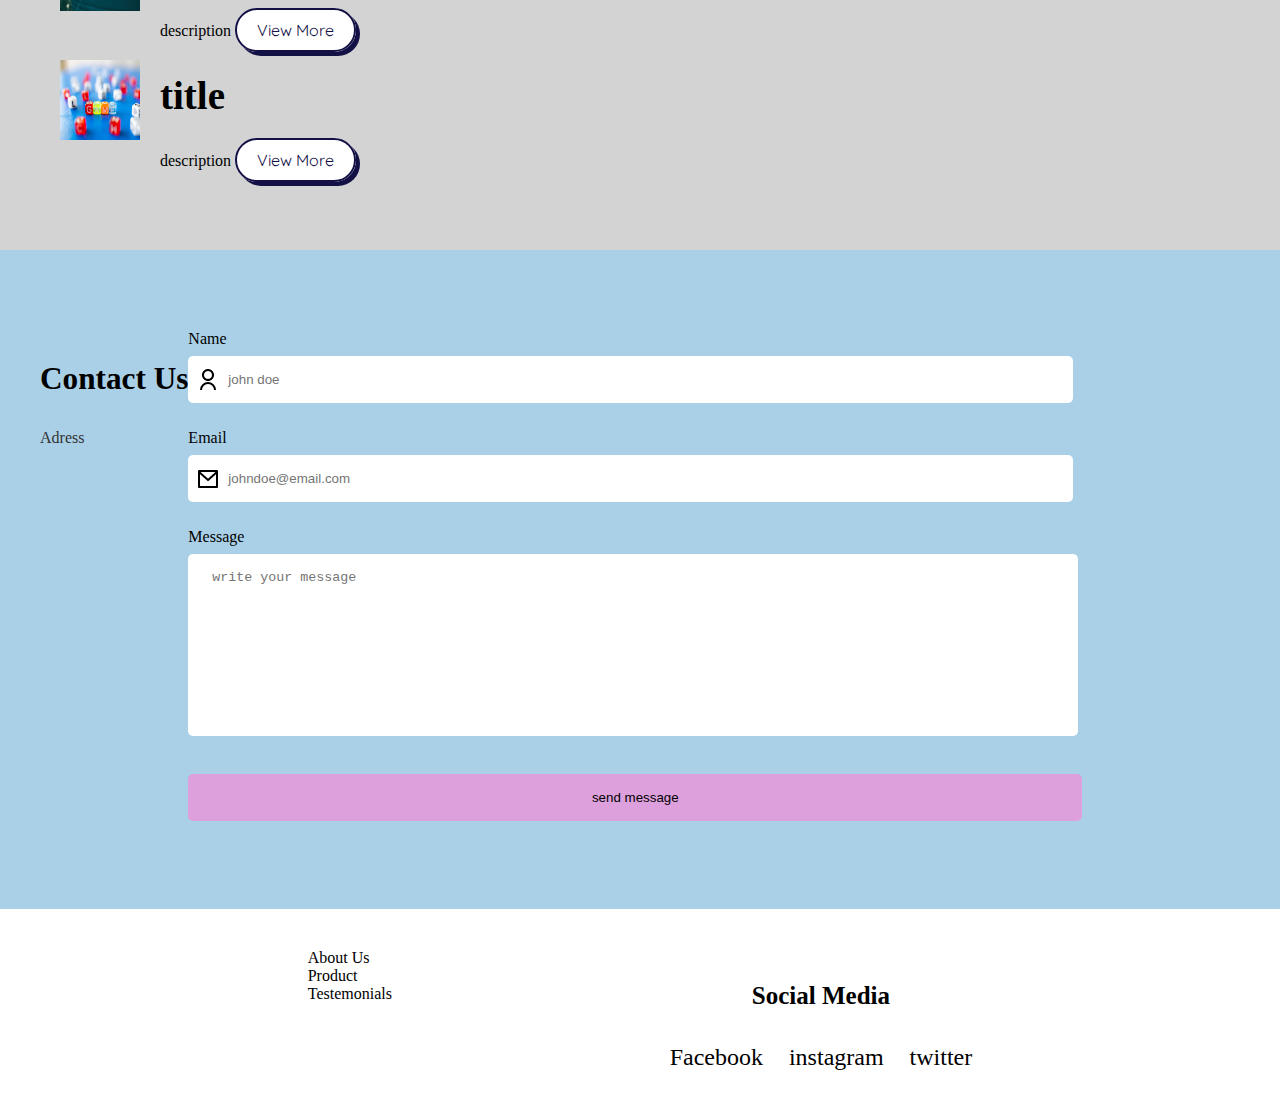
==== commit 2f7cd387: "day 5" ====
--- a/index.html
+++ b/index.html
@@ -100,7 +100,7 @@
     <!-- Video - start -->
     <video controls>
         
-        <source src="https://www.youtube.com/embed/XodAVdadsic" title="YouTube video player">
+        <source src="https://www.dropbox.com/s/1mtzsfie3fhggt3/universo-paralelo.mp4?dl=0" title="YouTube video player">
     </video>
     <!-- Video - start -->
 
@@ -112,6 +112,7 @@
             <div class="feature-item">
                 <h2>title</h2>
                  <p1>description</p1>
+                 <a href="#" class="btn-rocio">View More</a>
             </div>
         </div>
         <!-- feature 1 - end -->
@@ -134,6 +135,7 @@
             <div class="feature-item">
                 <h2>title</h2>
                  <p1>description</p1>
+                 <a href="#" class="btn-rocio">View More</a>
             </div>
         </div>
         <!-- feature 3 - end -->
@@ -143,30 +145,29 @@
     <!-- Contact - start -->
     <section id="contact" class="container">
         <div>
-            <h3>title Contact Us</h3>
+            <h3>Contact Us</h3>
             <p>Adress</p>
         </div>
-        <div>
+        <div class="div-contact">
             <form>
-                <label for="name">name</label><br>
+                <label for="name">Name</label><br>
 
                 <input id="name" type="text" placeholder="john doe">
 
                 <br><br>
 
 
-                <label for="email">email</label><br>
+                <label for="email">Email</label><br>
                 <input id="email" type="email" placeholder="johndoe@email.com">
 
                 <br><br>
 
-                <label for="message">message</label><br>
-                <textarea id="message" rows="6" cols="50" placeholder="write your message"></textarea>
+                <label for="message">Message</label><br>
+                <textarea id="message" placeholder="write your message"></textarea>
 
                 <br><br>
 
-                <input type="submit" value="send message">
-                button
+                <input type="submit" value="send message" id="btn-form">
             </form>
         </div>
     </section>
--- a/css/style.css
+++ b/css/style.css
@@ -25,7 +25,7 @@
 
 
 div {
-    border: 1px rgb(55, 55, 56) solid;
+    /* border: 1px rgb(55, 55, 56) solid; */
 }
 
 section {
@@ -80,6 +80,58 @@
     padding: 0;
 }
 
+
+/* forms */
+
+input {
+padding: 16px 24px;
+margin: 8px 0;
+border-radius: 5px;
+}
+input:focus {
+    border: black;
+}
+
+
+input[type=text] {
+    width: 78%;
+    background-image: url("../icons/user-line.png");
+    background-repeat: no-repeat;
+    background-position: 8px;
+    padding-left: 40px;
+    border: none;
+
+}
+
+input[type=email] {
+    width: 78%;
+    background-image: url("../icons/mail-line.png");
+    background-repeat: no-repeat;
+    background-position: 8px;
+    padding-left: 40px;
+    border: none;
+}
+
+textarea {
+    width: 80%;
+    height: 150px;
+    padding: 16px 24px;
+    margin: 8px 0;
+    border-radius: 5px;
+    border: none;
+    resize: none;
+}
+
+input[type=submit] {
+    border: none;
+    background-color: plum;
+    color: black;
+    cursor: pointer;
+    
+}
+#btn-form {
+    width: 85%;
+}
 
 #hero {
     background-image: url("../img/kirill-sharkovski-jZ9TPXjoZQk-unsplash.jpg");
@@ -159,4 +211,11 @@
     padding: 10px 20px;
     box-shadow: 4px 4px 0 #131045;
     border-radius: 100px;
+}
+
+.div-contact {
+    flex: 1;
+}
+#contack-div {
+    padding: 80px;
 }